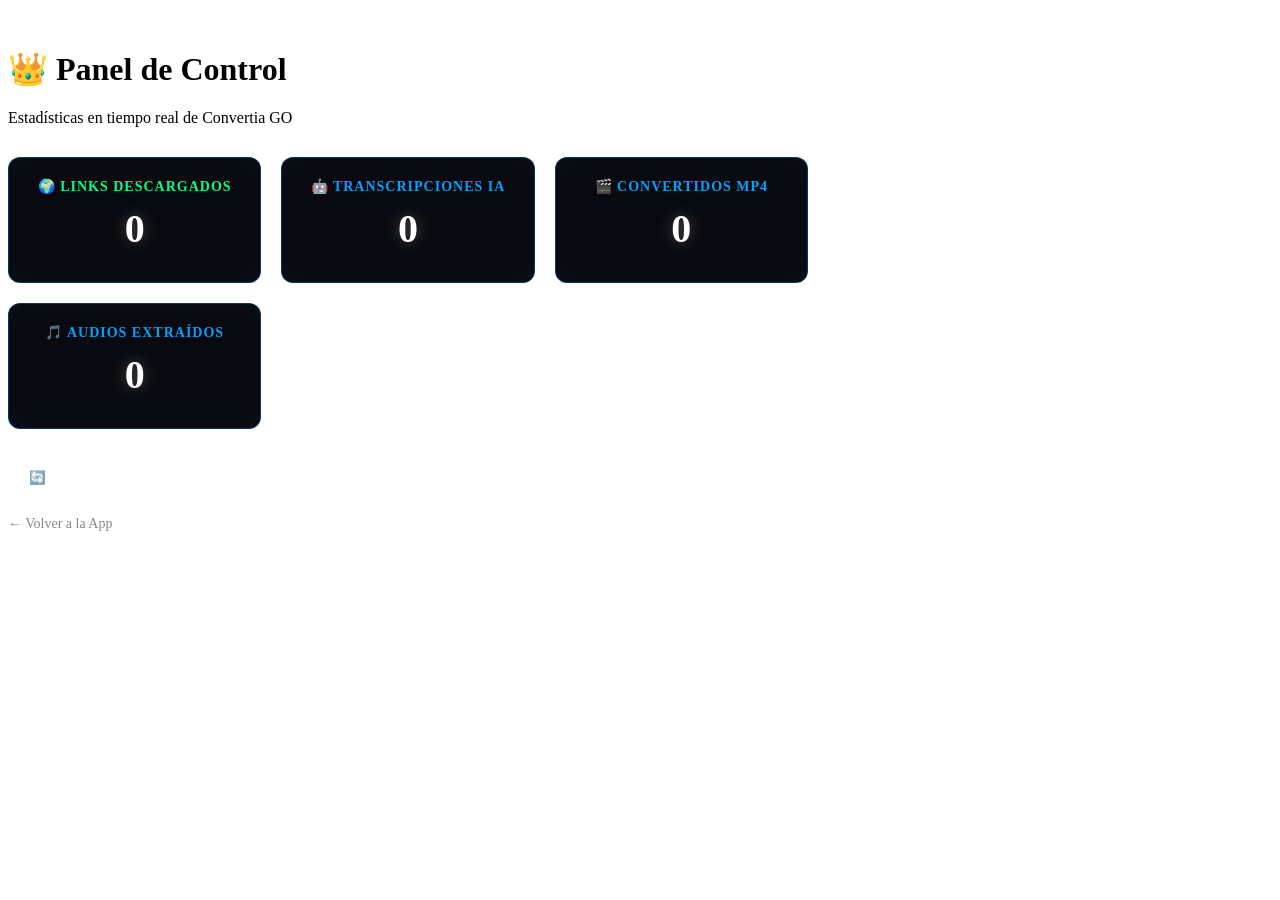
==== templates/admin.html @ 8370520e "Agregado panel de administrador de estadisticas" ====
<!DOCTYPE html>
<html lang="es">
<head>
    <meta charset="UTF-8">
    <meta name="viewport" content="width=device-width, initial-scale=1.0">
    <title>Panel de Control - Convertia GO</title>
    <link rel="stylesheet" href="{{ url_for('static', filename='styles.css') }}">
    <style>
        .stats-grid {
            display: grid;
            grid-template-columns: repeat(auto-fit, minmax(200px, 1fr));
            gap: 20px;
            margin-top: 30px;
            transform: translateZ(30px);
        }
        .stat-card {
            background: #090a0f;
            border: 1px solid rgba(0, 162, 255, 0.3);
            border-radius: 12px;
            padding: 20px;
            text-align: center;
            box-shadow: inset 0 0 20px rgba(0, 162, 255, 0.05);
            transition: transform 0.3s;
        }
        .stat-card:hover {
            transform: translateY(-5px);
            border-color: #00ff88;
        }
        .stat-number {
            font-size: 40px;
            font-weight: 900;
            color: white;
            margin: 10px 0;
            text-shadow: 0 0 15px rgba(255,255,255,0.3);
        }
        .stat-title {
            color: #00a2ff;
            font-size: 14px;
            font-weight: bold;
            text-transform: uppercase;
            letter-spacing: 1px;
        }
        .stat-title.green { color: #00ff88; }
        .refresh-btn {
            background: rgba(255,255,255,0.1);
            color: white;
            border: 1px solid rgba(255,255,255,0.2);
            padding: 10px 20px;
            border-radius: 8px;
            cursor: pointer;
            margin-top: 30px;
            transition: all 0.3s;
        }
        .refresh-btn:hover { background: rgba(255,255,255,0.2); }
    </style>
</head>
<body>

    <div class="stars-container" id="stars-bg"></div>
    <div class="ambient-glow"><div class="glow-1"></div><div class="glow-2"></div></div>

    <div class="glass-panel" style="max-width: 800px; margin-top: 50px;">
        <h1>👑 Panel de Control</h1>
        <p class="subtitle">Estadísticas en tiempo real de Convertia GO</p>

        <div class="stats-grid">
            <div class="stat-card">
                <div class="stat-title green">🌍 Links Descargados</div>
                <div class="stat-number" id="stat-links">0</div>
            </div>
            <div class="stat-card">
                <div class="stat-title">🤖 Transcripciones IA</div>
                <div class="stat-number" id="stat-txt">0</div>
            </div>
            <div class="stat-card">
                <div class="stat-title">🎬 Convertidos MP4</div>
                <div class="stat-number" id="stat-mp4">0</div>
            </div>
            <div class="stat-card">
                <div class="stat-title">🎵 Audios Extraídos</div>
                <div class="stat-number" id="stat-audio">0</div>
            </div>
        </div>

        <button class="refresh-btn" onclick="loadStats()">🔄 Actualizar Datos</button>
        <br><br>
        <a href="/" style="color: #888; font-size: 14px; text-decoration: none;">← Volver a la App</a>
    </div>

    <script>
        async function loadStats() {
            const btn = document.querySelector('.refresh-btn');
            btn.innerText = "Cargando...";
            
            try {
                const res = await fetch('/api/stats');
                const data = await res.json();
                
                // Animar números
                document.getElementById('stat-links').innerText = data.total_links_descargados;
                document.getElementById('stat-txt').innerText = data.herramientas_locales.txt;
                document.getElementById('stat-mp4').innerText = data.herramientas_locales.mp4;
                // Sumar mp3 y wav
                document.getElementById('stat-audio').innerText = data.herramientas_locales.mp3 + data.herramientas_locales.wav;
            } catch (e) {
                console.error("Fallo al cargar stats", e);
            }
            
            btn.innerText = "🔄 Actualizar Datos";
        }

        // Cargar al entrar a la página
        loadStats();
    </script>
</body>
</html>
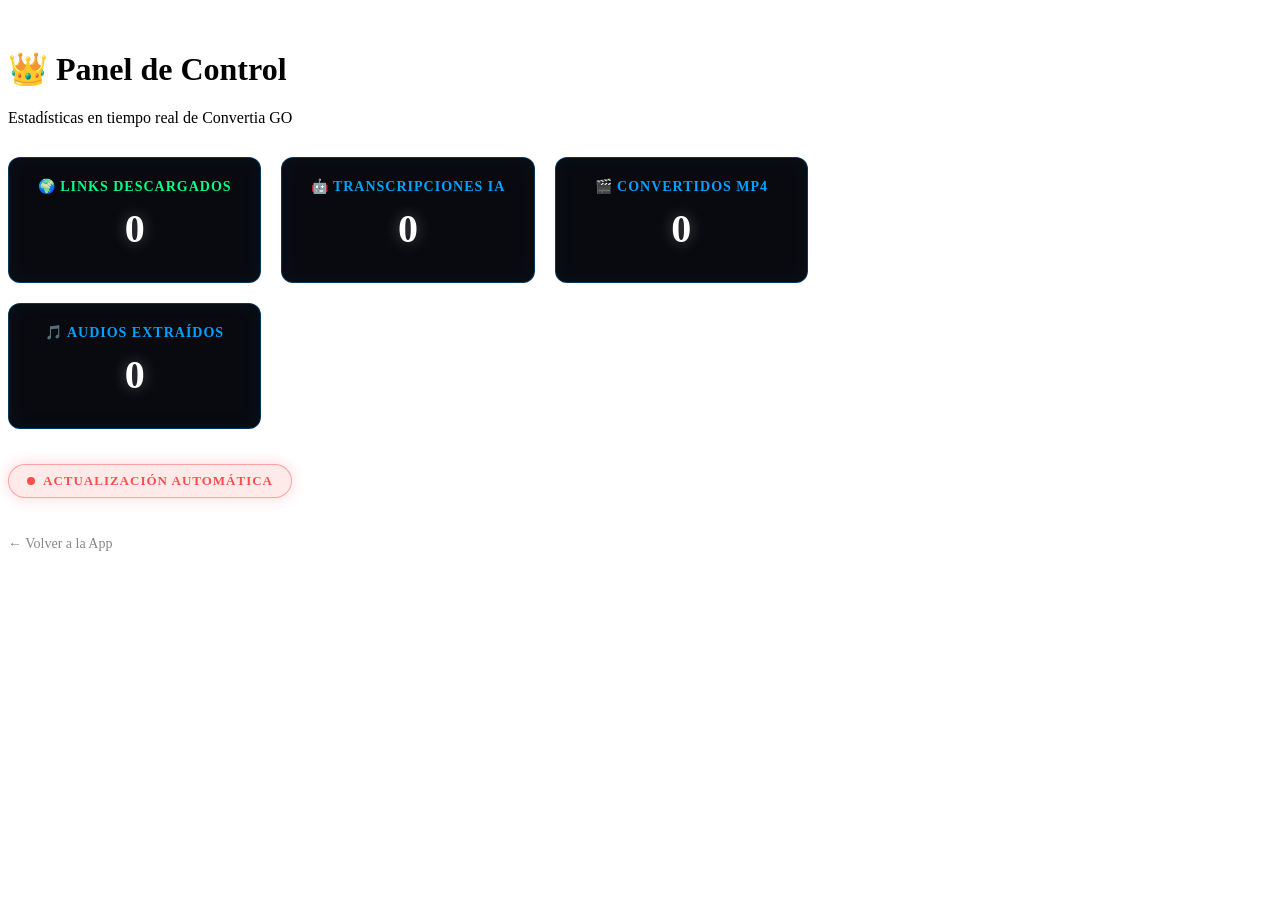
==== commit 905a4232: "Panel de control con actualización automática en vivo" ====
--- a/templates/admin.html
+++ b/templates/admin.html
@@ -41,17 +41,36 @@
             letter-spacing: 1px;
         }
         .stat-title.green { color: #00ff88; }
-        .refresh-btn {
-            background: rgba(255,255,255,0.1);
-            color: white;
-            border: 1px solid rgba(255,255,255,0.2);
-            padding: 10px 20px;
-            border-radius: 8px;
-            cursor: pointer;
-            margin-top: 30px;
-            transition: all 0.3s;
+        
+        /* Nuevo indicador de "En Vivo" que palpita */
+        .live-indicator {
+            display: inline-flex;
+            align-items: center;
+            gap: 8px;
+            margin-top: 35px;
+            padding: 8px 18px;
+            background: rgba(255, 50, 50, 0.1);
+            border: 1px solid rgba(255, 50, 50, 0.4);
+            color: #ff4d4d;
+            border-radius: 20px;
+            font-size: 13px;
+            font-weight: bold;
+            text-transform: uppercase;
+            letter-spacing: 1px;
+            box-shadow: 0 0 15px rgba(255, 50, 50, 0.2);
+            animation: pulse-red 2s infinite;
         }
-        .refresh-btn:hover { background: rgba(255,255,255,0.2); }
+        .dot {
+            width: 8px;
+            height: 8px;
+            background-color: #ff4d4d;
+            border-radius: 50%;
+        }
+        @keyframes pulse-red {
+            0% { box-shadow: 0 0 0 0 rgba(255, 50, 50, 0.4); }
+            70% { box-shadow: 0 0 0 10px rgba(255, 50, 50, 0); }
+            100% { box-shadow: 0 0 0 0 rgba(255, 50, 50, 0); }
+        }
     </style>
 </head>
 <body>
@@ -82,35 +101,36 @@
             </div>
         </div>
 
-        <button class="refresh-btn" onclick="loadStats()">🔄 Actualizar Datos</button>
-        <br><br>
-        <a href="/" style="color: #888; font-size: 14px; text-decoration: none;">← Volver a la App</a>
+        <div class="live-indicator">
+            <div class="dot"></div> Actualización Automática
+        </div>
+        
+        <br><br><br>
+        <a href="/" style="color: #888; font-size: 14px; text-decoration: none; transition: color 0.3s;" onmouseover="this.style.color='#fff'" onmouseout="this.style.color='#888'">← Volver a la App</a>
     </div>
 
     <script>
         async function loadStats() {
-            const btn = document.querySelector('.refresh-btn');
-            btn.innerText = "Cargando...";
-            
             try {
                 const res = await fetch('/api/stats');
                 const data = await res.json();
                 
-                // Animar números
+                // Actualizar los números en pantalla
                 document.getElementById('stat-links').innerText = data.total_links_descargados;
                 document.getElementById('stat-txt').innerText = data.herramientas_locales.txt;
                 document.getElementById('stat-mp4').innerText = data.herramientas_locales.mp4;
-                // Sumar mp3 y wav
+                // Sumar mp3 y wav para tener el total de audios
                 document.getElementById('stat-audio').innerText = data.herramientas_locales.mp3 + data.herramientas_locales.wav;
             } catch (e) {
-                console.error("Fallo al cargar stats", e);
+                console.error("Fallo al cargar las estadísticas", e);
             }
-            
-            btn.innerText = "🔄 Actualizar Datos";
         }
 
-        // Cargar al entrar a la página
+        // 1. Cargar los datos inmediatamente al entrar a la página
         loadStats();
+
+        // 2. MAGIA: Programar un temporizador que ejecute loadStats() cada 3 segundos (3000 milisegundos)
+        setInterval(loadStats, 3000);
     </script>
 </body>
 </html>
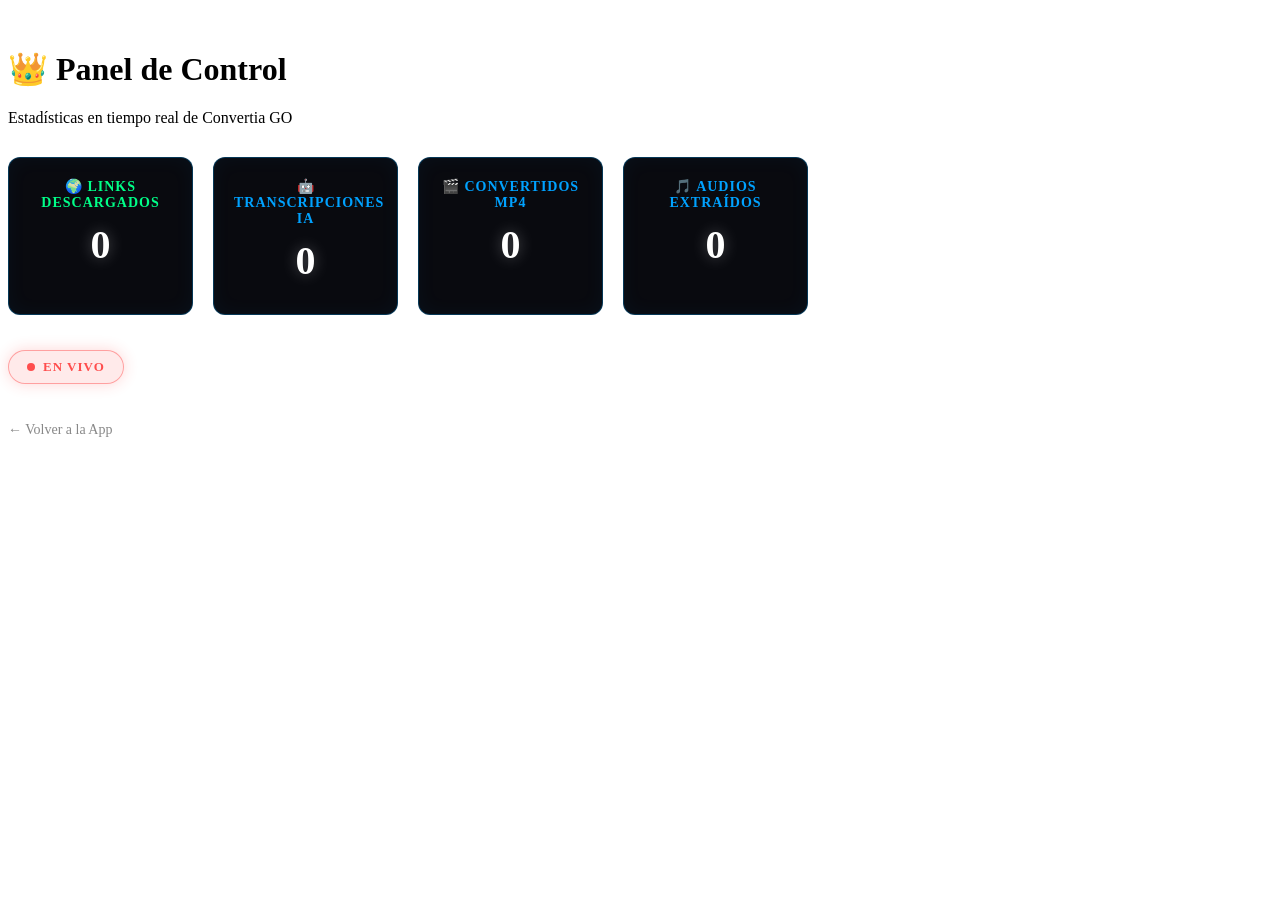
==== commit c7910b77: "Panel de control optimizado para celulares" ====
--- a/templates/admin.html
+++ b/templates/admin.html
@@ -2,13 +2,13 @@
 <html lang="es">
 <head>
     <meta charset="UTF-8">
-    <meta name="viewport" content="width=device-width, initial-scale=1.0">
+    <meta name="viewport" content="width=device-width, initial-scale=1.0, maximum-scale=1.0, user-scalable=no">
     <title>Panel de Control - Convertia GO</title>
     <link rel="stylesheet" href="{{ url_for('static', filename='styles.css') }}">
     <style>
         .stats-grid {
             display: grid;
-            grid-template-columns: repeat(auto-fit, minmax(200px, 1fr));
+            grid-template-columns: repeat(auto-fit, minmax(180px, 1fr));
             gap: 20px;
             margin-top: 30px;
             transform: translateZ(30px);
@@ -42,7 +42,7 @@
         }
         .stat-title.green { color: #00ff88; }
         
-        /* Nuevo indicador de "En Vivo" que palpita */
+        /* Indicador de "En Vivo" que palpita */
         .live-indicator {
             display: inline-flex;
             align-items: center;
@@ -71,6 +71,47 @@
             70% { box-shadow: 0 0 0 10px rgba(255, 50, 50, 0); }
             100% { box-shadow: 0 0 0 0 rgba(255, 50, 50, 0); }
         }
+
+        /* =========================================
+           ADAPTACIÓN PERFECTA PARA MÓVILES
+        ========================================= */
+        @media (max-width: 768px) {
+            .glass-panel {
+                margin-top: 20px !important;
+                padding: 2rem 1.2rem !important;
+                width: 95%;
+            }
+            .glass-panel h1 {
+                font-size: 24px !important;
+            }
+            .stats-grid {
+                /* En celulares lo dividimos en 2 columnas perfectas */
+                grid-template-columns: repeat(2, 1fr); 
+                gap: 12px;
+                margin-top: 20px;
+            }
+            .stat-card {
+                padding: 15px 10px; /* Reducimos el relleno interno */
+            }
+            .stat-number {
+                font-size: 28px; /* Números un poco más pequeños */
+            }
+            .stat-title {
+                font-size: 11px; /* Textos ajustados para que no se corten */
+            }
+            .live-indicator {
+                margin-top: 25px;
+                font-size: 11px;
+                padding: 6px 14px;
+            }
+        }
+
+        /* Para pantallas extremadamente pequeñas (iPhone SE, etc) */
+        @media (max-width: 380px) {
+            .stats-grid {
+                grid-template-columns: 1fr; /* Una sola columna vertical */
+            }
+        }
     </style>
 </head>
 <body>
@@ -84,25 +125,25 @@
 
         <div class="stats-grid">
             <div class="stat-card">
-                <div class="stat-title green">🌍 Links Descargados</div>
+                <div class="stat-title green">🌍 Links<br>Descargados</div>
                 <div class="stat-number" id="stat-links">0</div>
             </div>
             <div class="stat-card">
-                <div class="stat-title">🤖 Transcripciones IA</div>
+                <div class="stat-title">🤖 Transcripciones<br>IA</div>
                 <div class="stat-number" id="stat-txt">0</div>
             </div>
             <div class="stat-card">
-                <div class="stat-title">🎬 Convertidos MP4</div>
+                <div class="stat-title">🎬 Convertidos<br>MP4</div>
                 <div class="stat-number" id="stat-mp4">0</div>
             </div>
             <div class="stat-card">
-                <div class="stat-title">🎵 Audios Extraídos</div>
+                <div class="stat-title">🎵 Audios<br>Extraídos</div>
                 <div class="stat-number" id="stat-audio">0</div>
             </div>
         </div>
 
         <div class="live-indicator">
-            <div class="dot"></div> Actualización Automática
+            <div class="dot"></div> En Vivo
         </div>
         
         <br><br><br>
@@ -115,21 +156,19 @@
                 const res = await fetch('/api/stats');
                 const data = await res.json();
                 
-                // Actualizar los números en pantalla
                 document.getElementById('stat-links').innerText = data.total_links_descargados;
                 document.getElementById('stat-txt').innerText = data.herramientas_locales.txt;
                 document.getElementById('stat-mp4').innerText = data.herramientas_locales.mp4;
-                // Sumar mp3 y wav para tener el total de audios
                 document.getElementById('stat-audio').innerText = data.herramientas_locales.mp3 + data.herramientas_locales.wav;
             } catch (e) {
                 console.error("Fallo al cargar las estadísticas", e);
             }
         }
 
-        // 1. Cargar los datos inmediatamente al entrar a la página
+        // Cargar inmediatamente
         loadStats();
 
-        // 2. MAGIA: Programar un temporizador que ejecute loadStats() cada 3 segundos (3000 milisegundos)
+        // Actualizar cada 3 segundos
         setInterval(loadStats, 3000);
     </script>
 </body>
